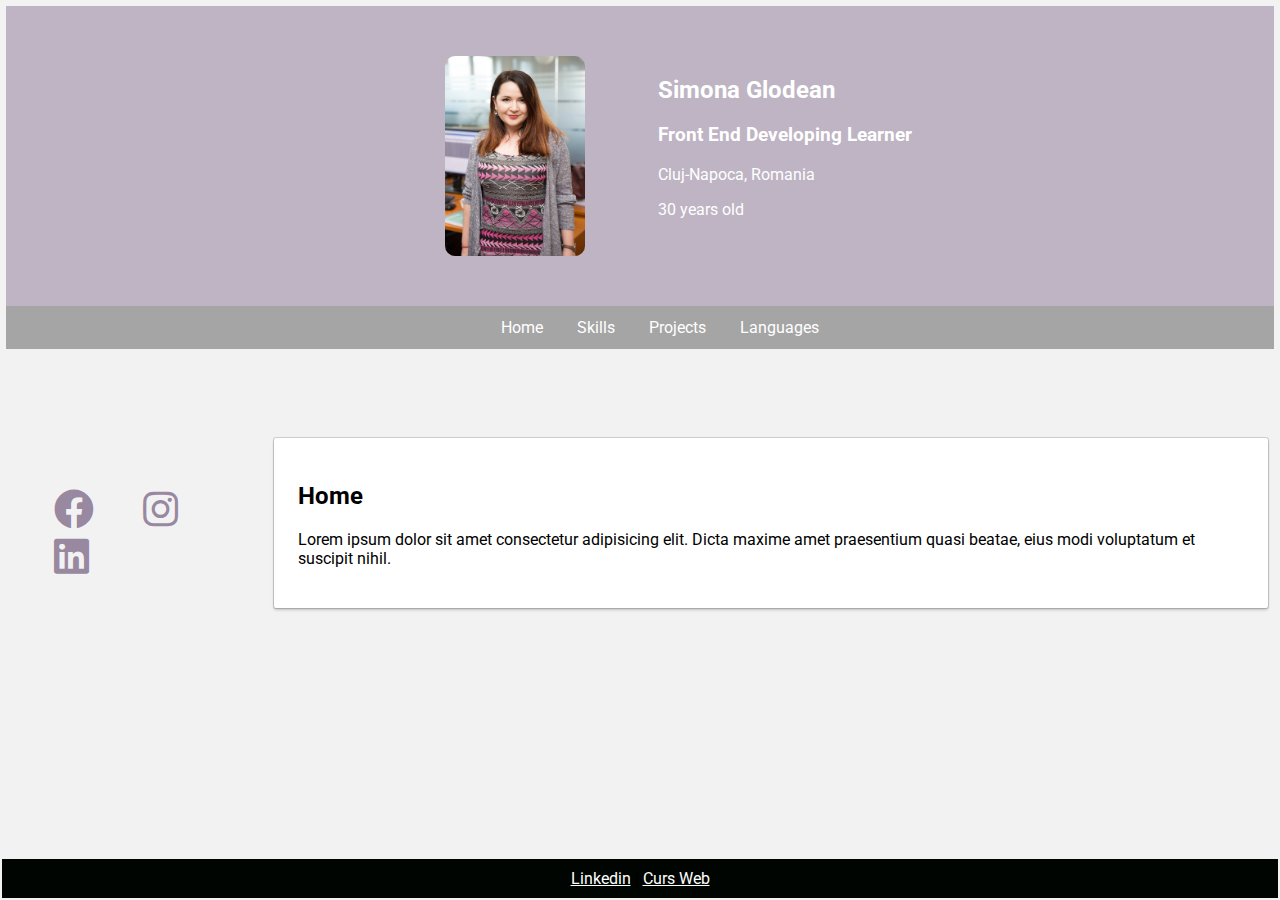
==== index.html @ 24f134b4 "init menu and listen to body clicks" ====
<!DOCTYPE html>
<html lang="en">

<head>
    <meta charset="UTF-8">
    <meta name="viewport" content="width=device-width, initial-scale=1.0">
    <title>My CV</title>
    <link rel="stylesheet" href="style.css">
    <link rel="preconnect" href="https://fonts.gstatic.com">
    <link href="https://fonts.googleapis.com/css2?family=Roboto&display=swap" rel="stylesheet">
    <link rel="stylesheet" type="text/css" href="./all.css">
</head>

<body>

    <header>
        <div class="top-header" >
            <div class="info">
                <div id="selfie">
                    <img src="./poza.jpg" width="100" height="150" alt="poza">
                    
                </div>
                <div id="top-info">
                    <h2 id="my-name" >Simona Glodean</h2>
                    <h3 id="job-title">Front End Developing Learner</h2>
                    <p>Cluj-Napoca, Romania</p>
                    <p>30 years old</p>
                    
                    
                </div>
            </div>
            
        </div>

        <ul id="top-menu-bar">
            <li><a href="#">Home</a></li>
            <li><a href="#">Skills</a></li>
            <li><a href="#">Projects</a></li>
            <li><a href="#">Languages</a></li>

        </ul>

    </header>
    <section id="content">
        <div id="side-menu">
            <section id="social-media">
                <a href="#"><i class="fab fa-facebook"></i></a>
                <a href="#"><i class="fab fa-instagram"></i></a>
                <a href="#"><i class="fab fa-linkedin"></i></a>

            </section>
            <section>

            </section>
        </div>
        <div id="main">
            <div id="home" class="page">
                <h2>Home</h2>
                <p>Lorem ipsum dolor sit amet consectetur adipisicing elit. Dicta maxime amet praesentium quasi beatae, eius modi voluptatum et suscipit nihil.</p>
            </div>
            <div id="skills" class="page" style="display: none;">
                <h2>Skills & Endorsments</h2>

                <ul>
                    <li class="favorite">HTML</li>
                    <li>CSS</li>
                    <li class="favorite">Javascript</li>
                </ul>
            </div>

            <div id="projects" class="page" style="display: none;">
                <h2>Projects</h2>
            </div>

            <div id="languages" class="page" style="display: none;">
                <h2>Known Languages</h2>
                <table border="1">
                    <tr>
                        <td>English</td>
                        <td>Avanced</td>
                    </tr>
                    <tr>
                        <td>French</td>
                        <td>Intermediate</td>
                    </tr>
                </table>
            </div>

        </div>
    </section>
    <footer>
        <a target="_blank" href="https://www.linkedin.com/in/simona-glodean-0ab0198a/">Linkedin</a>
        |
        <a  target="_blank" href="https://simonaglodean.github.io/">Curs Web</a>
    </footer>

<script src="functions.js"></script>
    
    <script>


    </script>
</body>

</html>
---- style.css ----
*{
box-sizing: border-box;
vertical-align: top;
font-family: 'Roboto', sans-serif;
}

html{
    height: 100%;
}

header, footer, #side-menu section{
    margin: 2px;
    padding: 4px;
    /* border: 2px solid blue; */
}

.top-header{
    height: 300px;
    background-color: rgba(112, 88, 124, 0.4);
    color: white;
    
}

.info{
    width: 1027px;
    height: 300px;
    margin-right: auto;
    margin-left: auto;
}

#selfie{
    width: 200px;
    height: 275px;
    margin-top: 30px;
    margin-left: 300px;
}

img{
    width: 140px;
    height: 200px;
    margin-left: 18px;
    margin-top: 20px;
    border-radius: 10px;
}

#my-name{
    color: white;
}

#selfie, #top-info{
    display: inline-block;
    margin-right: 20px;
}

#top-info{
    margin-left: 7px;
    width: 450px;
    height: 275px;
    margin-top: 50px;
}


#content{
    margin: 2px;
    padding: 4px;
    /* border: 2px solid red; */
}
#side-menu{
    margin: 2px;
    padding: 4px;
    padding: 5px;
    /* border: 2px solid green; */
}
#social-media{
    display: inline-block;
    

}
#social-media > a{
    color: rgba(112, 88, 124, 0.7);
    font-size: 40px;
    padding: 10px;
    margin-left: 25px;
    
}

#social-media > a:hover{
    color: #A5A5A5;
}
#main{
    margin: 2px;
    padding: 4px;
    /* border: 2px solid green; */
}

body{
    margin: 0;
    min-height: 100%;
    display: flex;
    flex-direction: column;
}

header, body > section {
    flex: 1;
}

#content{
    flex: 4;
    display: flex;
    flex-direction: row;
}

footer{
    min-height: 20px;
    text-align: center;
    padding: 10px;
    background: #000501;
}

footer a{
    color: white;
}

#side-menu{
    flex: 1;
    padding-top: 65px;
}

#main{
    flex: 4;
}


body{
    background-color: #F2F2F2;
}


#job-title{
    color: white; 
}

#top-menu-bar{
    text-align: center;
    color: #ffffff;
    background-color: #A5A5A5;
    margin: 0;
}

.page{
    background-color: #ffffff;
    margin: 16px 0;
    padding: 24px;
    box-shadow: 0 0 0 1px rgba(0, 0, 0, .15), 0 2px 3px rgba(0, 0, 0, .2);
    border-radius: 2px;
}

#top-menu-bar li{
    display: inline;
    margin: 0;
    padding: 0;
}

#top-menu-bar a:visited{
    color: #ffffff;
}

#top-menu-bar a:hover{
    color: #334455;
    background-color: #ffffff;
}

#top-menu-bar a{
    text-decoration: none;
    padding: 10px 15px 10px 15px;
    margin: 2px 0;
    color: #ffffff;
    display: inline-block;
}

li{
    color: blue;
}

.favorite{
    /* background-color: yellowgreen; */
    font-style: italic;
    color: blueviolet;
}
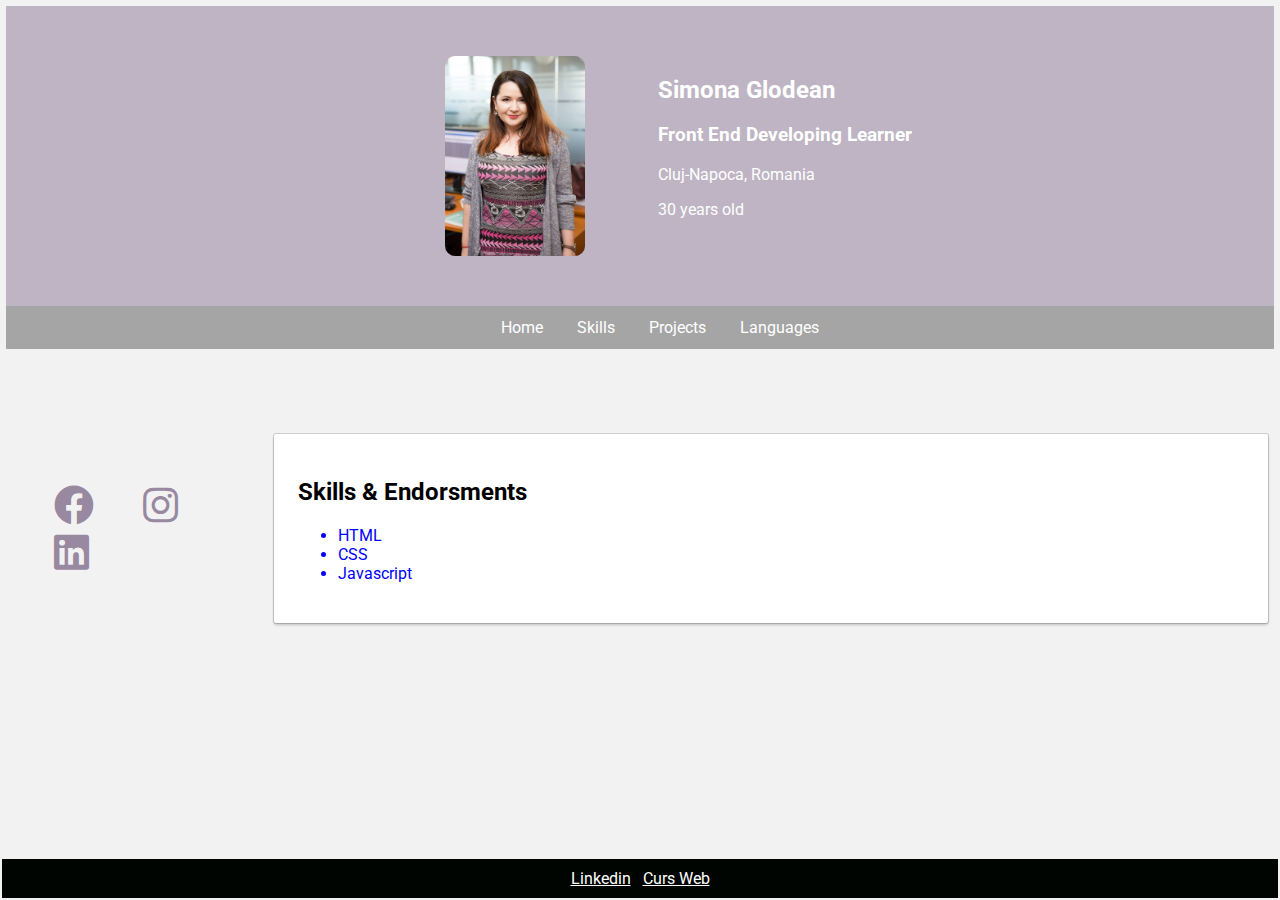
==== commit 5ca23cc7: "move skills to js" ====
--- a/index.html
+++ b/index.html
@@ -62,9 +62,7 @@
                 <h2>Skills & Endorsments</h2>
 
                 <ul>
-                    <li class="favorite">HTML</li>
-                    <li>CSS</li>
-                    <li class="favorite">Javascript</li>
+                    
                 </ul>
             </div>
 
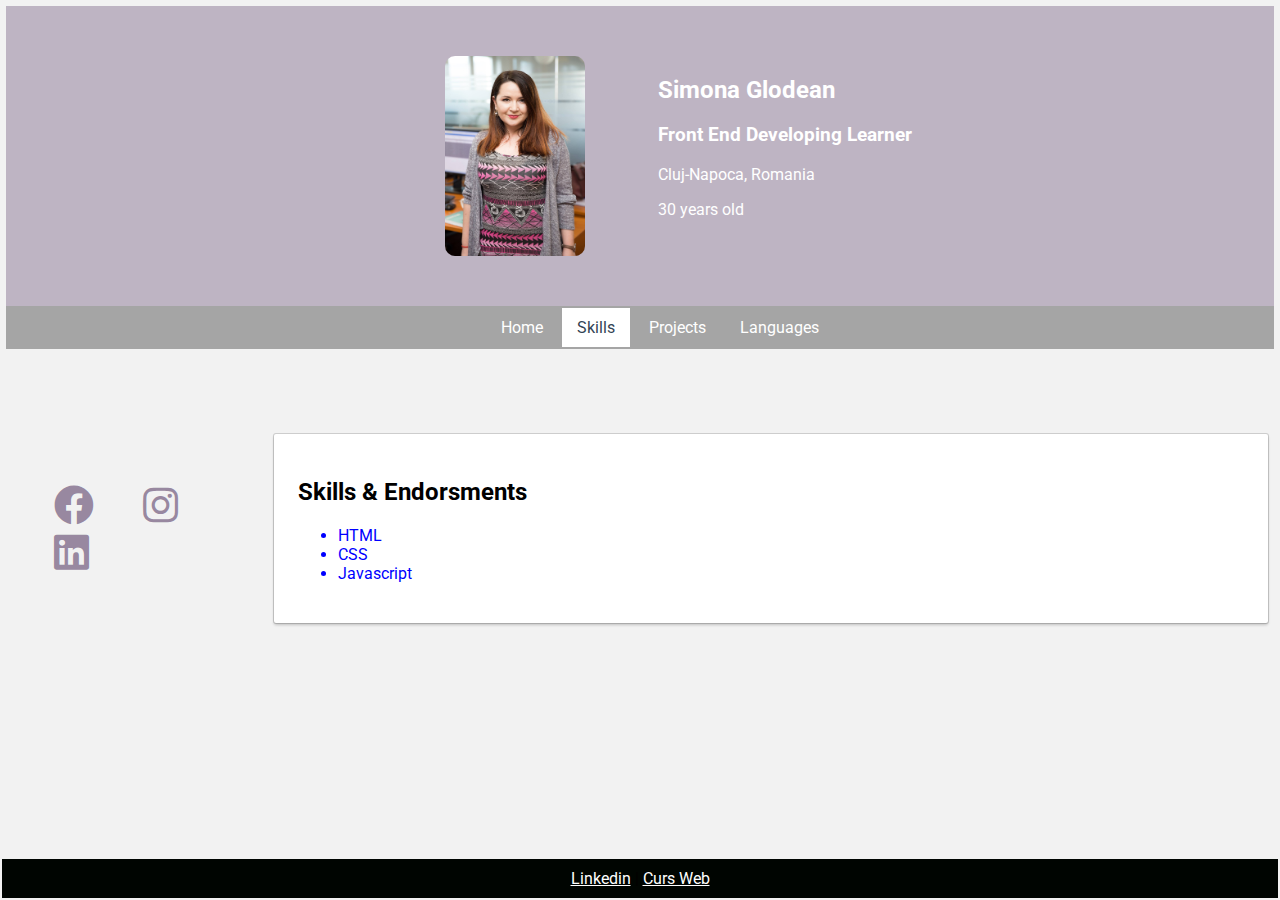
==== commit abf4106d: "use hidePreviousPage instead of hideAllPaages" ====
--- a/index.html
+++ b/index.html
@@ -34,7 +34,7 @@
 
         <ul id="top-menu-bar">
             <li><a href="#">Home</a></li>
-            <li><a href="#">Skills</a></li>
+            <li><a href="#" class="active">Skills</a></li>
             <li><a href="#">Projects</a></li>
             <li><a href="#">Languages</a></li>
 
@@ -54,7 +54,7 @@
             </section>
         </div>
         <div id="main">
-            <div id="home" class="page">
+            <div id="home" class="page" style="display: none;">
                 <h2>Home</h2>
                 <p>Lorem ipsum dolor sit amet consectetur adipisicing elit. Dicta maxime amet praesentium quasi beatae, eius modi voluptatum et suscipit nihil.</p>
             </div>
--- a/style.css
+++ b/style.css
@@ -165,7 +165,8 @@
     color: #ffffff;
 }
 
-#top-menu-bar a:hover{
+#top-menu-bar a:hover, 
+#top-menu-bar a.active {
     color: #334455;
     background-color: #ffffff;
 }
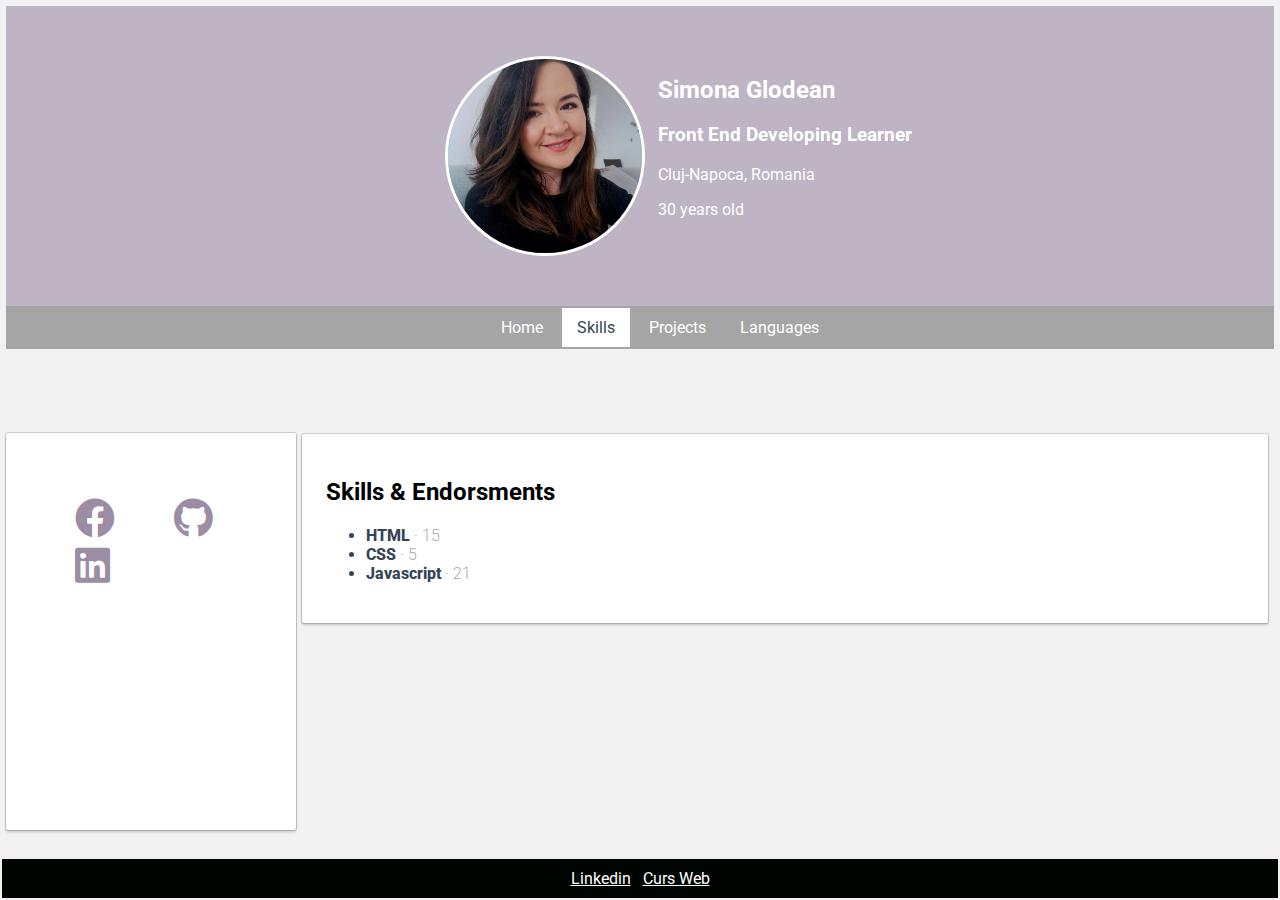
==== commit 594e98fb: "changed photo and side menu style" ====
--- a/index.html
+++ b/index.html
@@ -17,7 +17,7 @@
         <div class="top-header" >
             <div class="info">
                 <div id="selfie">
-                    <img src="./poza.jpg" width="100" height="150" alt="poza">
+                    <img src="./poza2.jpg" width="200" height="250" alt="poza">
                     
                 </div>
                 <div id="top-info">
@@ -33,10 +33,10 @@
         </div>
 
         <ul id="top-menu-bar">
-            <li><a href="#">Home</a></li>
-            <li><a href="#" class="active">Skills</a></li>
-            <li><a href="#">Projects</a></li>
-            <li><a href="#">Languages</a></li>
+            <li><a href="#" data-page="home">Home</a></li>
+            <li><a href="#" data-page="skills">Skills</a></li>
+            <li><a href="#" data-page="projects">Projects</a></li>
+            <li><a href="#" data-page="languages">Languages</a></li>
 
         </ul>
 
@@ -45,8 +45,9 @@
         <div id="side-menu">
             <section id="social-media">
                 <a href="#"><i class="fab fa-facebook"></i></a>
-                <a href="#"><i class="fab fa-instagram"></i></a>
+                <a href="#"><i class="fab fa-github"></i></a>
                 <a href="#"><i class="fab fa-linkedin"></i></a>
+                
 
             </section>
             <section>
--- a/style.css
+++ b/style.css
@@ -8,7 +8,7 @@
     height: 100%;
 }
 
-header, footer, #side-menu section{
+header, footer{
     margin: 2px;
     padding: 4px;
     /* border: 2px solid blue; */
@@ -36,11 +36,12 @@
 }
 
 img{
-    width: 140px;
+    width: 200px;
     height: 200px;
     margin-left: 18px;
     margin-top: 20px;
-    border-radius: 10px;
+    border-radius: 100px;
+    border: 3px solid white;
 }
 
 #my-name{
@@ -66,9 +67,11 @@
     /* border: 2px solid red; */
 }
 #side-menu{
-    margin: 2px;
-    padding: 4px;
-    padding: 5px;
+    background-color: #ffffff;
+    margin: 21px 0;
+    padding: 24px;
+    box-shadow: 0 0 0 1px rgba(0, 0, 0, .15), 0 2px 3px rgba(0, 0, 0, .2);
+    border-radius: 2px;
     /* border: 2px solid green; */
 }
 #social-media{
@@ -80,7 +83,7 @@
     color: rgba(112, 88, 124, 0.7);
     font-size: 40px;
     padding: 10px;
-    margin-left: 25px;
+    margin-left: 35px;
     
 }
 
@@ -179,8 +182,15 @@
     display: inline-block;
 }
 
-li{
-    color: blue;
+#skills li {
+    color: #334455;
+    font-weight: 800;
+}
+
+
+#skills li span{
+    font-weight: 200;
+    color: grey;
 }
 
 .favorite{
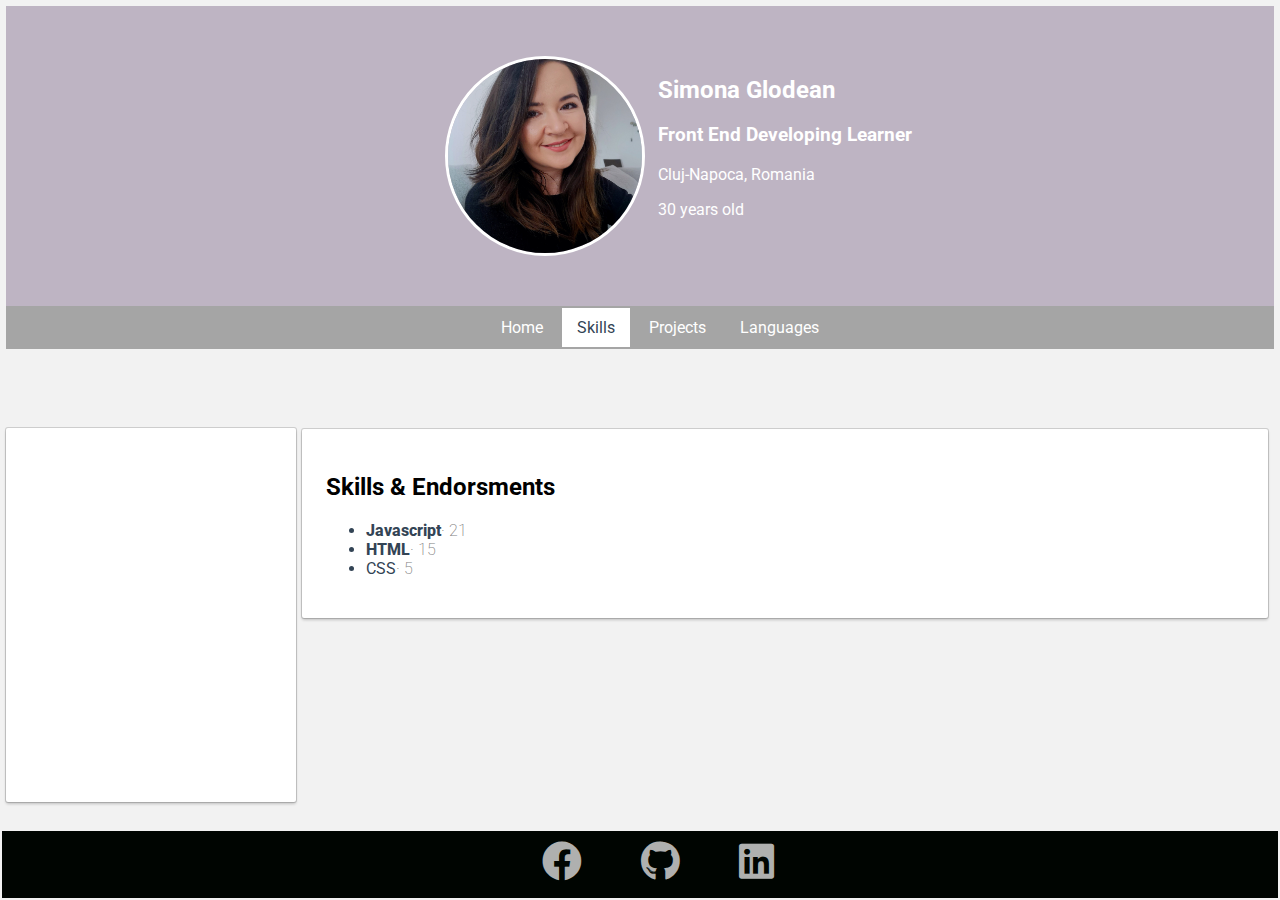
==== commit 2ff91163: "moved icons to footer" ====
--- a/index.html
+++ b/index.html
@@ -43,13 +43,7 @@
     </header>
     <section id="content">
         <div id="side-menu">
-            <section id="social-media">
-                <a href="#"><i class="fab fa-facebook"></i></a>
-                <a href="#"><i class="fab fa-github"></i></a>
-                <a href="#"><i class="fab fa-linkedin"></i></a>
-                
-
-            </section>
+            
             <section>
 
             </section>
@@ -88,9 +82,11 @@
         </div>
     </section>
     <footer>
-        <a target="_blank" href="https://www.linkedin.com/in/simona-glodean-0ab0198a/">Linkedin</a>
-        |
-        <a  target="_blank" href="https://simonaglodean.github.io/">Curs Web</a>
+        <div class="social-media">
+            <a href="https://www.facebook.com/simona.banica.1/" target="_blank"><i class="fab fa-facebook"></i></a>
+            <a href="https://github.com/simonaglodean" target="_blank"><i class="fab fa-github"></i></a>
+            <a href="https://www.linkedin.com/in/simona-glodean/" target="_blank"><i class="fab fa-linkedin"></i></a>
+        </div>
     </footer>
 
 <script src="functions.js"></script>
--- a/style.css
+++ b/style.css
@@ -74,13 +74,13 @@
     border-radius: 2px;
     /* border: 2px solid green; */
 }
-#social-media{
+.social-media{
     display: inline-block;
     
 
 }
-#social-media > a{
-    color: rgba(112, 88, 124, 0.7);
+.social-media > a{
+    color: rgba(255, 255, 255, 0.7);
     font-size: 40px;
     padding: 10px;
     margin-left: 35px;
@@ -184,7 +184,6 @@
 
 #skills li {
     color: #334455;
-    font-weight: 800;
 }
 
 
@@ -194,12 +193,10 @@
 }
 
 .favorite{
-    /* background-color: yellowgreen; */
-    font-style: italic;
-    color: blueviolet;
-}
-
-
-
-
-
+    font-weight: 800;
+}
+
+
+
+
+
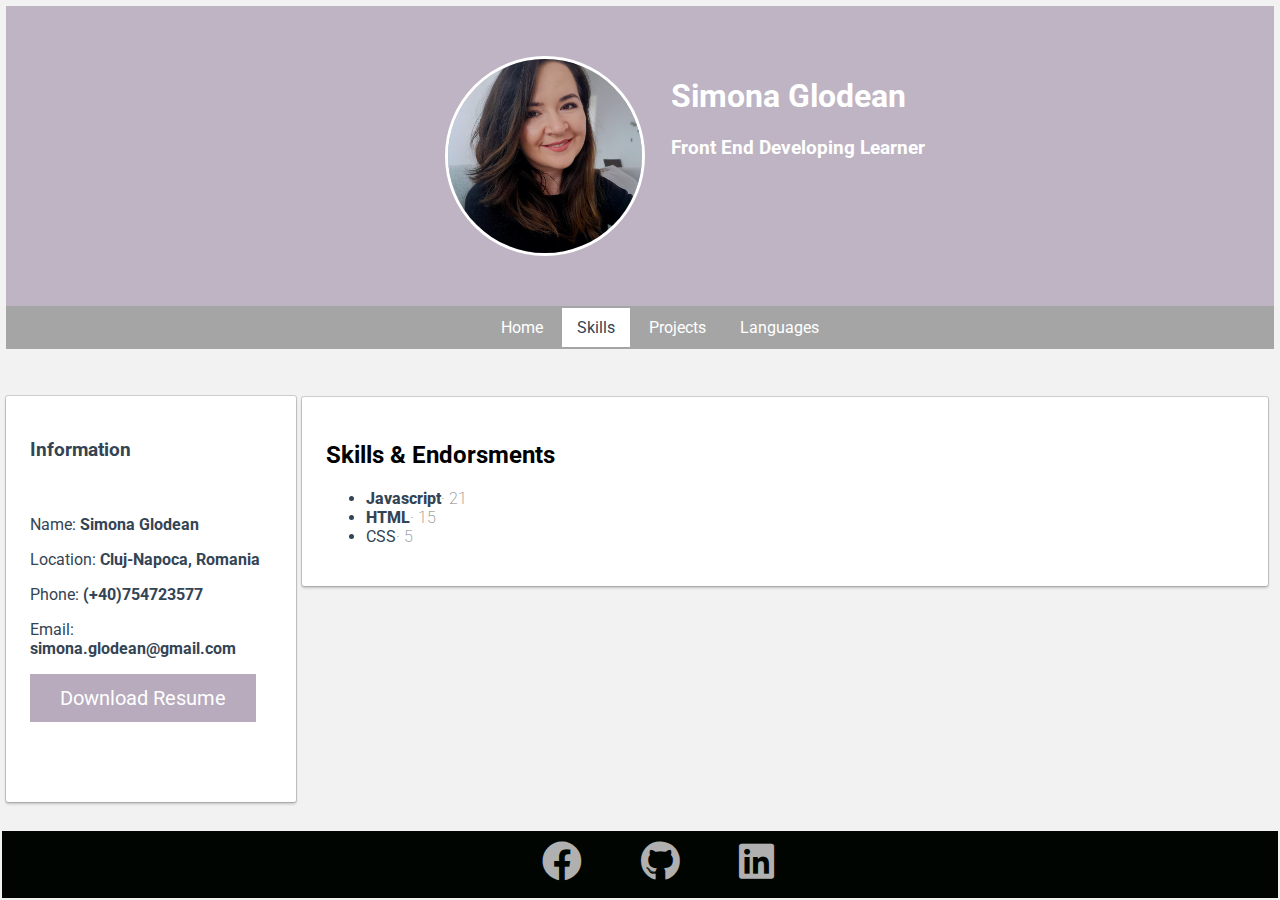
==== commit 6373a86e: "populated side-content" ====
--- a/index.html
+++ b/index.html
@@ -21,12 +21,9 @@
                     
                 </div>
                 <div id="top-info">
-                    <h2 id="my-name" >Simona Glodean</h2>
-                    <h3 id="job-title">Front End Developing Learner</h2>
-                    <p>Cluj-Napoca, Romania</p>
-                    <p>30 years old</p>
-                    
-                    
+                    <h1 id="my-name" >Simona Glodean</h2>
+                    <h3 id="job-title">Front End Developing Learner</h3>
+                 
                 </div>
             </div>
             
@@ -43,15 +40,18 @@
     </header>
     <section id="content">
         <div id="side-menu">
-            
-            <section>
-
-            </section>
+           <h3>Information</h3>
+           <br>
+           <p>Name: <strong>Simona Glodean</strong></p>
+           <p>Location: <strong>Cluj-Napoca, Romania</strong></p>
+           <p>Phone: <strong>(+40)754723577</strong></p>
+           <p>Email: <strong>simona.glodean@gmail.com</strong></p>
+           <button>Download Resume</button>
         </div>
         <div id="main">
             <div id="home" class="page" style="display: none;">
                 <h2>Home</h2>
-                <p>Lorem ipsum dolor sit amet consectetur adipisicing elit. Dicta maxime amet praesentium quasi beatae, eius modi voluptatum et suscipit nihil.</p>
+                <p>Welcome, thanks for stopping by!  </p>
             </div>
             <div id="skills" class="page" style="display: none;">
                 <h2>Skills & Endorsments</h2>
--- a/style.css
+++ b/style.css
@@ -54,7 +54,7 @@
 }
 
 #top-info{
-    margin-left: 7px;
+    margin-left: 20px;
     width: 450px;
     height: 275px;
     margin-top: 50px;
@@ -72,8 +72,23 @@
     padding: 24px;
     box-shadow: 0 0 0 1px rgba(0, 0, 0, .15), 0 2px 3px rgba(0, 0, 0, .2);
     border-radius: 2px;
+    color: #334455;
     /* border: 2px solid green; */
 }
+
+#side-menu>button{
+    border: none;
+    color: white;
+    padding: 12px 30px;
+    cursor: pointer;
+    font-size: 20px;
+    background-color:  rgba(112, 88, 124, 0.5);
+}
+
+#side-menu>button:hover{
+    background-color:  rgba(112, 88, 124, 0.3);
+}
+
 .social-media{
     display: inline-block;
     
@@ -126,7 +141,7 @@
 
 #side-menu{
     flex: 1;
-    padding-top: 65px;
+    /* padding-top: 65px; */
 }
 
 #main{
@@ -182,6 +197,11 @@
     display: inline-block;
 }
 
+#home p{
+    color: #334455;
+    font-weight: bold;
+}
+
 #skills li {
     color: #334455;
 }
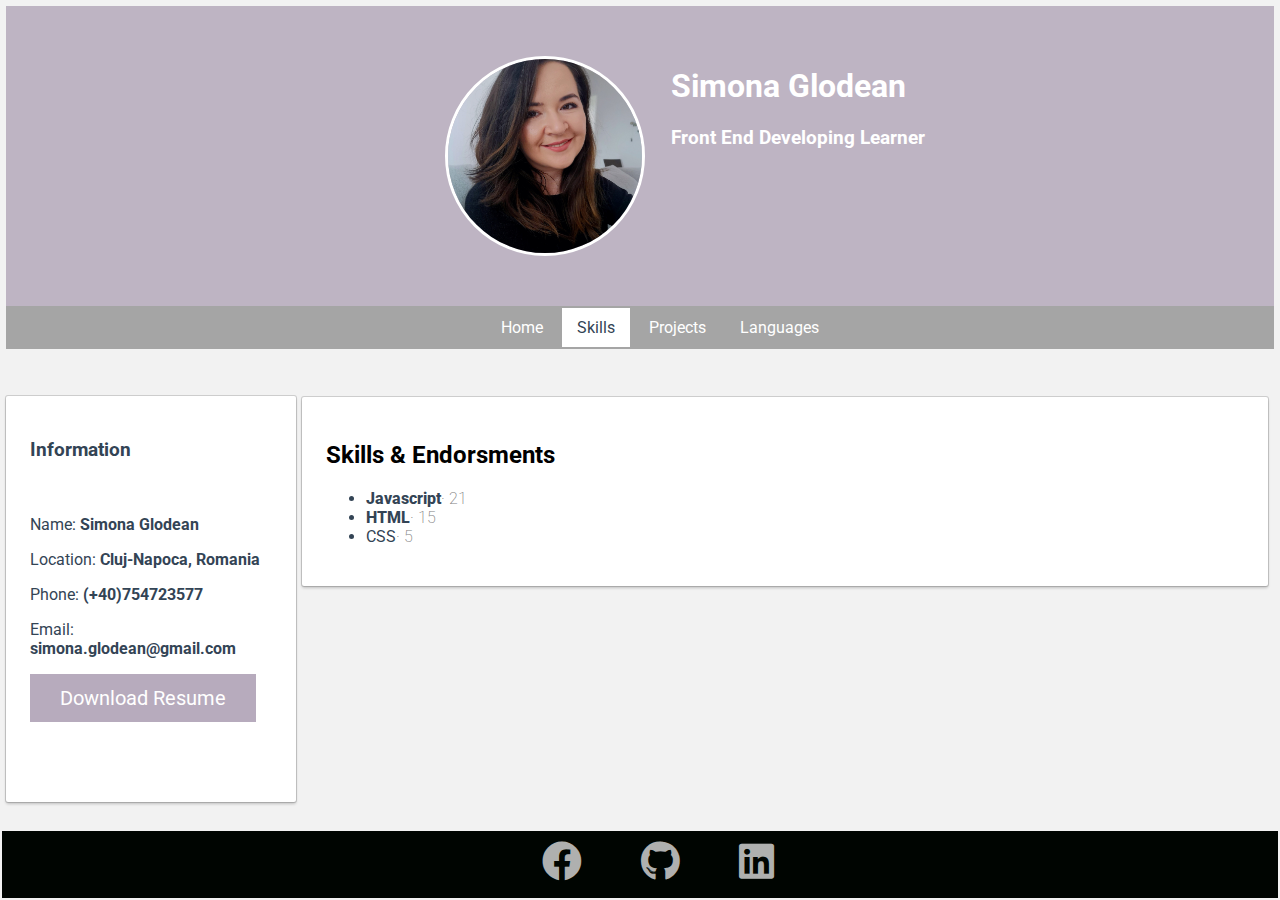
==== commit 1f5c095a: "added download resume button" ====
--- a/index.html
+++ b/index.html
@@ -46,7 +46,7 @@
            <p>Location: <strong>Cluj-Napoca, Romania</strong></p>
            <p>Phone: <strong>(+40)754723577</strong></p>
            <p>Email: <strong>simona.glodean@gmail.com</strong></p>
-           <button>Download Resume</button>
+           <button><a href="./CV+Simona+Glodean.pdf" download="Simona Glodean Resume"> Download Resume</a></button>
         </div>
         <div id="main">
             <div id="home" class="page" style="display: none;">
--- a/style.css
+++ b/style.css
@@ -57,7 +57,7 @@
     margin-left: 20px;
     width: 450px;
     height: 275px;
-    margin-top: 50px;
+    margin-top: 40px;
 }
 
 
@@ -89,6 +89,11 @@
     background-color:  rgba(112, 88, 124, 0.3);
 }
 
+#side-menu>button>a{
+    color: white;
+    text-decoration: none;
+}
+
 .social-media{
     display: inline-block;
     
